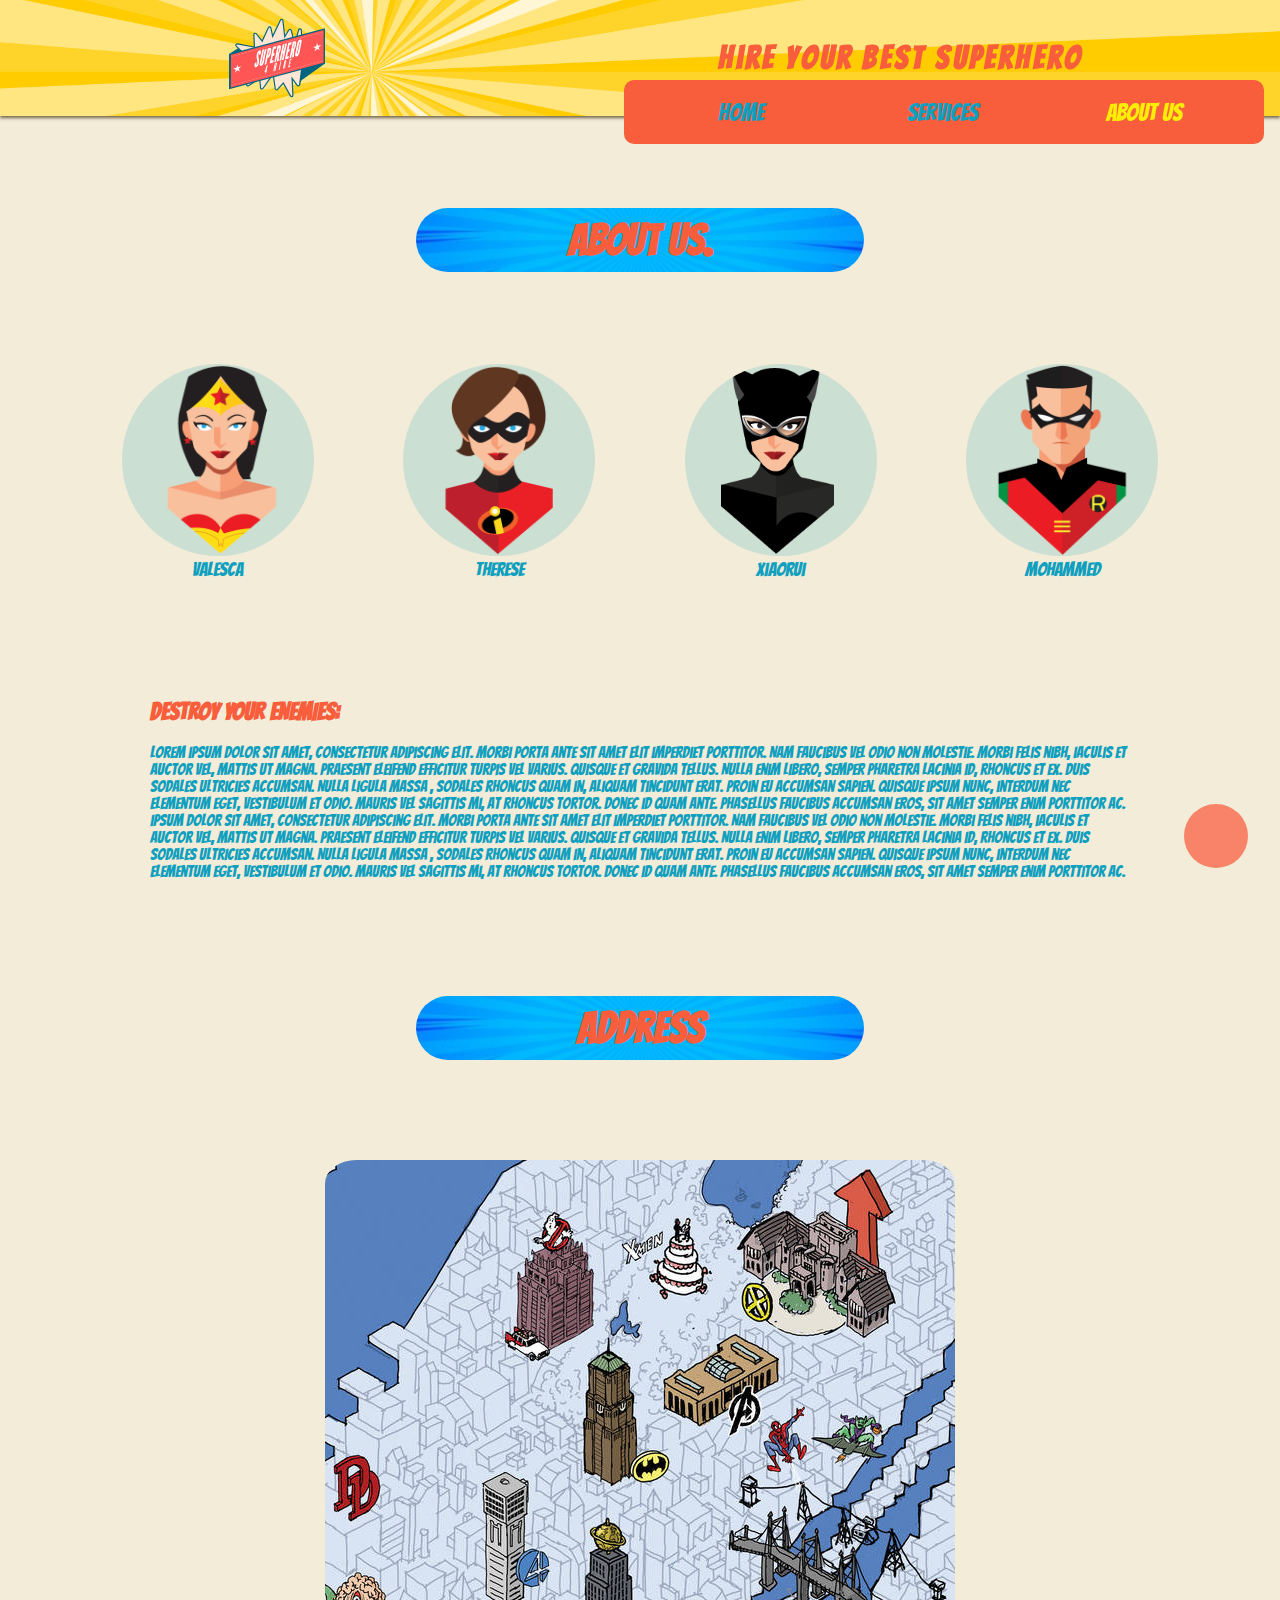
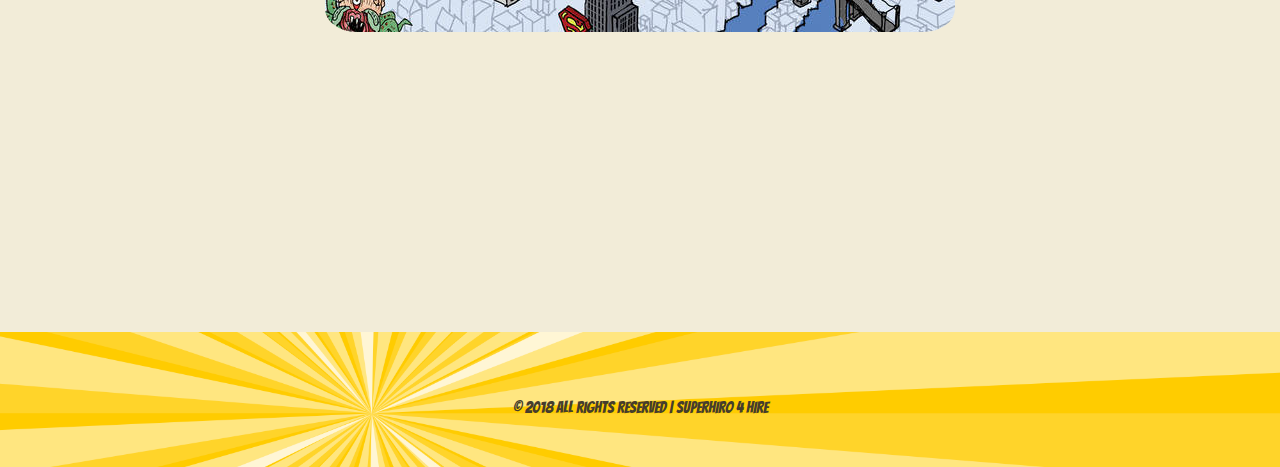
==== aboutUs.html @ d5b5c4e1 "befor merge" ====
<!DOCTYPE html>
<html lang="en">
  <head>
    <meta charset="UTF-8" />
    <meta name="viewport" content="width=device-width, initial-scale=1.0" />
    <title>SuperHero4Hire</title>
    <link
      rel="stylesheet"
      href="https://use.fontawesome.com/releases/v5.7.0/css/all.css"
      integrity="sha384-lZN37f5QGtY3VHgisS14W3ExzMWZxybE1SJSEsQp9S+oqd12jhcu+A56Ebc1zFSJ"
      crossorigin="anonymous"
    />
    <link rel="stylesheet" href="css/style.css" />
    <script src="https://cdnjs.cloudflare.com/ajax/libs/jquery/3.3.1/jquery.min.js"></script>
  </head>
  <body>
    <div class="header">
      <img class="logo" src="image/logo.svg" alt="" />
      <h1>Hire your best superhero</h1>
    </div>

    <nav>
      <div class="hamburger-menu">
        <div class="bar"></div>
      </div>

      <ul class="menu-list">
        <li class="home-section"><a href="./index.html">Home</a></li>
        <li class="service-section"><a href="./services.html">Services</a></li>
        <li class="about-section">
          <a href="./aboutUs.html" class="active">About Us</a>
        </li>
      </ul>
    </nav>

    <main>
      <!-- <div class="hero-img"></div> -->

      <div id="md-blue">
        <h2>ABOUT US.</h2>
      </div>





      <section id="md-sec-av">


          <div class="md-avatar">
              <img
              class="md-avatar-img"
              src="./inspiration/super/AVATAR/avatar1.png"
              />
              <span class="md-avatar-tex">VALESCA</span>
            </div>




            <div class="md-avatar">
                <img
                class="md-avatar-img"
                src="./inspiration/super/AVATAR/avatar2.png"
                />
                <span class="md-avatar-tex">Therese</span>
            </div>
            <div class="md-avatar">
                <img
                class="md-avatar-img"
                src="./inspiration/super/AVATAR/avatar3.png"
                />
                <span class="md-avatar-tex">Xiaorui</span>
            </div>
            <div class="md-avatar">
                <img
                class="md-avatar-img"
                src="./inspiration/super/AVATAR/avatar4.png"
                />
                <span class="md-avatar-tex">Mohammed</span>
            </div>
            
        </section>
            








            <section id="md-sec">

            
            <div class="md-h2">
                <h2>DESTROY YOUR ENEMIES:</h2>
            </div>
            

            
            <div class="md-p"> 
                
                <p>Lorem ipsum dolor sit amet, consectetur adipiscing elit. Morbi porta ante sit amet elit imperdiet
                    porttitor. Nam faucibus vel odio non molestie. Morbi felis nibh, iaculis et auctor vel, mattis ut magna. 
                    Praesent eleifend efficitur turpis vel varius. Quisque et gravida tellus. Nulla enim libero, 
                    semper pharetra lacinia id, rhoncus et ex. Duis sodales ultricies accumsan. Nulla ligula massa
                    , sodales rhoncus quam in, aliquam tincidunt erat. Proin eu accumsan sapien. Quisque ipsum nunc,
                    interdum nec elementum eget, vestibulum et odio. Mauris vel sagittis mi, at rhoncus tortor.
                    Donec id quam ante. Phasellus faucibus accumsan eros, sit amet semper enim porttitor ac.
                    ipsum dolor sit amet, consectetur adipiscing elit. Morbi porta ante sit amet elit imperdiet
                    porttitor. Nam faucibus vel odio non molestie. Morbi felis nibh, iaculis et auctor vel, mattis ut magna. 
                    Praesent eleifend efficitur turpis vel varius. Quisque et gravida tellus. Nulla enim libero, 
                    semper pharetra lacinia id, rhoncus et ex. Duis sodales ultricies accumsan. Nulla ligula massa
                    , sodales rhoncus quam in, aliquam tincidunt erat. Proin eu accumsan sapien. Quisque ipsum nunc,
                    interdum nec elementum eget, vestibulum et odio. Mauris vel sagittis mi, at rhoncus tortor.
                    Donec id quam ante. Phasellus faucibus accumsan eros, sit amet semper enim porttitor ac.</p>
                </div>
            </section>
                
                
            <div id="md-blue-adress">
                    <h2>ADDRESS</h2>
                  </div>




      <section id="md-adress-img">
        <img src="./inspiration/karta.jpg" alt="Adress image" id="karta" >

      </section>
    </main>

    <div class="scrollTop hidden">
      <a href="#">
        <i class="fas fa-angle-up"></i>
      </a>
    </div>

    <footer>
      <div class="socialMed">
        <i class="fab fa-facebook-square"></i>
        <i class="fab fa-instagram"></i>
        <i class="fab fa-twitter-square"></i>
      </div>
      <p>&copy; 2018 All Rights Reserved | SUPERHIRO 4 HIRE</p>
    </footer>

    <script src="js/script.js"></script>
  </body>
</html>
---- css/style.css ----
@import url("https://fonts.googleapis.com/css?family=Bangers|Notable");
html,
body {
  height: 100%;
  margin: 0;
  scroll-behavior: smooth;
}

*,
*:before,
*:after {
  -webkit-box-sizing: border-box;
          box-sizing: border-box;
}

body {
  padding: 0;
  background: #f2ecd8;
  font-family: "Bangers", cursive, Arial, Helvetica, sans-serif;
  display: -webkit-box;
  display: -ms-flexbox;
  display: flex;
  -webkit-box-orient: vertical;
  -webkit-box-direction: normal;
      -ms-flex-direction: column;
          flex-direction: column;
}

.header {
  width: 100%;
  height: auto;
  position: fixed;
  background: url(../image/5-comic-burst-background-1.png) no-repeat;
  background-size: cover;
  background-position-y: center;
  display: -webkit-box;
  display: -ms-flexbox;
  display: flex;
  -webkit-box-orient: vertical;
  -webkit-box-direction: normal;
      -ms-flex-direction: column;
          flex-direction: column;
  -ms-flex-pack: distribute;
      justify-content: space-around;
  padding: 1em 3em;
  -webkit-box-shadow: 0 2px 3px #756549;
          box-shadow: 0 2px 3px #756549;
}

.header .logo {
  width: 6rem;
}

.header h1 {
  font-size: 2rem;
  letter-spacing: 0.1em;
  color: #f85d3c;
  position: relative;
  left: 2rem;
}

nav {
  position: fixed;
  font-size: 1.2rem;
  width: 100%;
  height: auto;
}

nav .hamburger-menu {
  position: absolute;
  top: 5rem;
  left: 0;
  bottom: 0;
  right: -70%;
  margin: auto;
  width: 40px;
  height: 29px;
  cursor: pointer;
  -webkit-transition: all 0.5s ease;
  transition: all 0.5s ease;
}

nav .hamburger-menu.animate {
  -webkit-transform: rotate(360deg);
          transform: rotate(360deg);
}

nav .bar,
nav .bar:before,
nav .bar:after {
  width: 40px;
  height: 5px;
}

nav .bar {
  position: relative;
  -webkit-transform: translateY(12px);
          transform: translateY(12px);
  background: #f85d3c;
}

nav .bar:before {
  content: "";
  position: absolute;
  right: 0;
  bottom: 12px;
  background: #f85d3c;
  -webkit-transition: all 0.5s ease;
  transition: all 0.5s ease;
}

nav .bar:after {
  content: "";
  position: absolute;
  right: 0;
  top: 12px;
  background: #f85d3c;
  -webkit-transition: all 0.5s ease;
  transition: all 0.5s ease;
}

nav .bar.animate:after {
  width: 25px;
  -webkit-transform: rotate(-45deg) translateX(6px);
          transform: rotate(-45deg) translateX(6px);
}

nav .bar.animate:before {
  width: 25px;
  -webkit-transform: rotate(45deg) translateX(6px);
          transform: rotate(45deg) translateX(6px);
}

nav .menu-list {
  font-size: 2rem;
  background: #f85d3c;
  width: 100%;
  height: 9rem;
  position: absolute;
  top: 8rem;
  display: -webkit-box;
  display: -ms-flexbox;
  display: flex;
  -webkit-box-orient: vertical;
  -webkit-box-direction: normal;
      -ms-flex-direction: column;
          flex-direction: column;
  -webkit-box-pack: center;
      -ms-flex-pack: center;
          justify-content: center;
  -webkit-box-align: center;
      -ms-flex-align: center;
          align-items: center;
  list-style: none;
}

nav .menu-list li {
  text-align: center;
  width: 120%;
  height: 3rem;
  border-bottom: 1px solid #fbee04;
  display: -webkit-box;
  display: -ms-flexbox;
  display: flex;
  -webkit-box-pack: center;
      -ms-flex-pack: center;
          justify-content: center;
  -webkit-box-align: center;
      -ms-flex-align: center;
          align-items: center;
}

nav .menu-list li a {
  text-decoration: none;
  color: #0f9fbf;
}

nav .menu-list li a:hover {
  color: #fbee04;
}

nav .active {
  color: #fbee04 !important;
}

main {
  min-height: 100%;
  -webkit-box-flex: 1;
      -ms-flex: 1 0 auto;
          flex: 1 0 auto;
}

main .hero-img {
  background-image: url(../image/977333_free-marvel-superhero-wallpapers-high-quality-resolution-v3y-wallx_1920x1080_h.jpg);
  background-size: cover;
  background-repeat: no-repeat;
  background-position: center;
  height: 50vmin;
  width: 100%;
  position: relative;
  top: 7rem;
  z-index: -10;
}

.scrollTop {
  position: fixed;
  bottom: 2em;
  right: 2em;
  width: 4rem;
  height: 4rem;
  border-radius: 50%;
  background: #f97155;
  opacity: 0.85;
  color: white;
  -webkit-transition: all 200ms ease-in-out;
  transition: all 200ms ease-in-out;
}

.scrollTop:hover {
  cursor: pointer;
  opacity: 1;
  background: #f85d3c;
}

.scrollTop i {
  display: block;
  position: absolute;
  top: 50%;
  left: 50%;
  -webkit-transform: translate(-50%, -50%);
          transform: translate(-50%, -50%);
  font-size: 3em;
  color: white;
}

.hidden {
  -webkit-transition: all 500ms ease-in;
  transition: all 500ms ease-in;
}

footer {
  background: url(../image/5-comic-burst-background-1.png) no-repeat;
  background-size: cover;
  background-position: center;
  width: 100%;
  height: 15vh;
  color: #463d2c;
  display: -webkit-box;
  display: -ms-flexbox;
  display: flex;
  -webkit-box-orient: vertical;
  -webkit-box-direction: normal;
      -ms-flex-direction: column;
          flex-direction: column;
  -webkit-box-pack: center;
      -ms-flex-pack: center;
          justify-content: center;
  -webkit-box-align: center;
      -ms-flex-align: center;
          align-items: center;
  -ms-flex-negative: 0;
      flex-shrink: 0;
  position: relative;
  top: 100%;
  z-index: -1;
}

footer .socialMed {
  font-size: 3rem;
  margin-top: 1rem;
}

#md-blue {
  width: 35%;
  height: 4rem;
  font-size: 1.8em;
  top: 13rem;
  margin: auto;
  display: -webkit-box;
  display: -ms-flexbox;
  display: flex;
  position: relative;
  background: url(../inspiration/blue-comic-background-with-lines-halftone_1017-11432.jpg) no-repeat;
  background-size: cover;
  background-position-y: center;
  -ms-flex-pack: distribute;
      justify-content: space-around;
  -webkit-box-align: center;
      -ms-flex-align: center;
          align-items: center;
  border-radius: 40px;
  color: #f85d3c;
  z-index: -1;
}

.md-avatar {
  /* To correctly align image, regardless of content height: */
  vertical-align: top;
  /* To horizontally center images and caption */
  text-align: center;
  /* The width of the container also implies margin around the images. */
  width: 22%;
  position: relative;
  top: 300px;
  z-index: -1;
}

.md-avatar-img {
  width: 12rem;
  height: 12rem;
  background-color: #0f9fbf2a;
  border-radius: 50%;
}

.md-avatar-tex {
  display: block;
  font-size: 1.2em;
  color: #0f9fbf;
}

.md-h2 {
  position: relative;
  top: 400px;
  color: #f85d3c;
  z-index: -1;
}

.md-p {
  position: relative;
  top: 400px;
  color: #0f9fbf;
  z-index: -1;
  min-width: 320px;
}

#md-sec {
  margin-left: 150px;
  margin-right: 150px;
}

#md-sec-av {
  display: -webkit-box;
  display: -ms-flexbox;
  display: flex;
  -webkit-box-pack: center;
      -ms-flex-pack: center;
          justify-content: center;
}

#md-blue-adress {
  width: 35%;
  height: 4rem;
  font-size: 1.8em;
  top: 500px;
  margin: auto;
  display: -webkit-box;
  display: -ms-flexbox;
  display: flex;
  position: relative;
  background: url(../inspiration/blue-comic-background-with-lines-halftone_1017-11432.jpg) no-repeat;
  background-size: cover;
  background-position-y: center;
  -ms-flex-pack: distribute;
      justify-content: space-around;
  -webkit-box-align: center;
      -ms-flex-align: center;
          align-items: center;
  border-radius: 40px;
  color: #f85d3c;
  z-index: -1;
}

#md-adress-img {
  display: -webkit-box;
  display: -ms-flexbox;
  display: flex;
  -webkit-box-pack: center;
      -ms-flex-pack: center;
          justify-content: center;
  margin-left: auto;
  margin-right: auto;
  width: 300px;
  position: relative;
  top: 600px;
  z-index: -1;
}

#karta {
  border-radius: 5%;
}

.md-h2-services {
  position: relative;
  top: 280px;
  color: #f85d3c;
  z-index: -1;
}

.md-p-services {
  position: relative;
  top: 280px;
  color: #0f9fbf;
  z-index: -1;
}

#md-more {
  color: #f85d3c;
  position: relative;
  top: 330px;
  text-align: center;
  z-index: -1;
}

#md-blue-faq {
  width: 35%;
  height: 4rem;
  font-size: 1.8em;
  top: 450px;
  margin: auto;
  display: -webkit-box;
  display: -ms-flexbox;
  display: flex;
  position: relative;
  background: url(../inspiration/blue-comic-background-with-lines-halftone_1017-11432.jpg) no-repeat;
  background-size: cover;
  background-position-y: center;
  -ms-flex-pack: distribute;
      justify-content: space-around;
  -webkit-box-align: center;
      -ms-flex-align: center;
          align-items: center;
  border-radius: 40px;
  color: #f85d3c;
  z-index: -1;
}

.md-h2-faq {
  position: relative;
  top: 500px;
  color: #f85d3c;
  z-index: -1;
}

.md-p-faq {
  position: relative;
  top: 500px;
  color: #0f9fbf;
  z-index: -1;
}

@media (min-width: 768px) {
  .header {
    -webkit-box-orient: horizontal;
    -webkit-box-direction: normal;
        -ms-flex-direction: row;
            flex-direction: row;
    -webkit-box-align: center;
        -ms-flex-align: center;
            align-items: center;
  }
  nav {
    top: 5.5rem;
    right: 1rem;
    width: 50%;
  }
  nav .hamburger-menu {
    display: none;
  }
  nav .menu-list {
    border-radius: 10px;
    display: -webkit-box;
    display: -ms-flexbox;
    display: flex;
    -webkit-box-orient: horizontal;
    -webkit-box-direction: normal;
        -ms-flex-direction: row;
            flex-direction: row;
    top: -2rem;
    height: 4rem;
    font-size: 1.5rem;
    padding-left: 1rem;
    padding-right: 1.2rem;
  }
  nav .menu-list li {
    width: 100%;
    border-bottom: initial;
  }
}

/* @media (max-width: 768px) {
    position: relative;
    top: 20rem;
  } */
@media (max-width: 768px) {
  #md-blue {
    position: relative;
    top: 20rem;
    width: 25rem;
    margin: 0 auto;
    display: -webkit-box;
    display: -ms-flexbox;
    display: flex;
    /* align-items: center; */
    /* justify-content: center; */
  }
  #md-sec-av {
    position: relative;
    top: 7rem;
    display: block;
    margin-left: auto;
    margin-right: auto;
    width: 50%;
  }
  .md-avatar {
    display: block;
    margin-left: auto;
    margin-right: auto;
    width: 50%;
    padding-bottom: 4rem;
  }
  .md-avatar-tex {
    display: block;
  }
  #md-sec-av {
    -ms-flex-line-pack: center;
        align-content: center;
  }
  #md-sec {
    margin-left: 20px;
    margin-right: 20px;
  }
  #md-blue-adress {
    width: 25rem;
    display: -webkit-box;
    display: -ms-flexbox;
    display: flex;
  }
  #md-blue-services {
    position: relative;
    top: 10rem;
    width: 25rem;
    margin: 0 auto;
    display: -webkit-box;
    display: -ms-flexbox;
    display: flex;
    /* align-items: center; */
    /* justify-content: center; */
  }
  #md-blue-faq {
    position: relative;
    /* top: 10rem; */
    width: 25rem;
    margin: 0 auto;
    display: -webkit-box;
    display: -ms-flexbox;
    display: flex;
    /* align-items: center; */
    /* justify-content: center; */
  }
  .md-h2-services {
    position: relative;
    top: 22rem;
    color: #f85d3c;
    z-index: -1;
  }
  .md-p-services {
    position: relative;
    top: 22rem;
    color: #0f9fbf;
    z-index: -1;
  }
  #md-more {
    color: #f85d3c;
    position: relative;
    top: 22rem;
    text-align: center;
    z-index: -1;
  }
}

/* html {
        box-sizing: border-box;
        margin-left: auto;
        margin-right: auto;
        width: 70%;
        
      } */
.items {
  display: -ms-grid;
  display: grid;
  -ms-grid-columns: (1fr)[3];
      grid-template-columns: repeat(3, 1fr);
  grid-gap: 10px;
}

.items {
  list-style: none;
  margin-left: auto;
  margin-right: auto;
  width: 80%;
  position: relative;
  top: 13rem;
  z-index: -1;
  padding-bottom: 50px;
}
/*# sourceMappingURL=style.css.map */
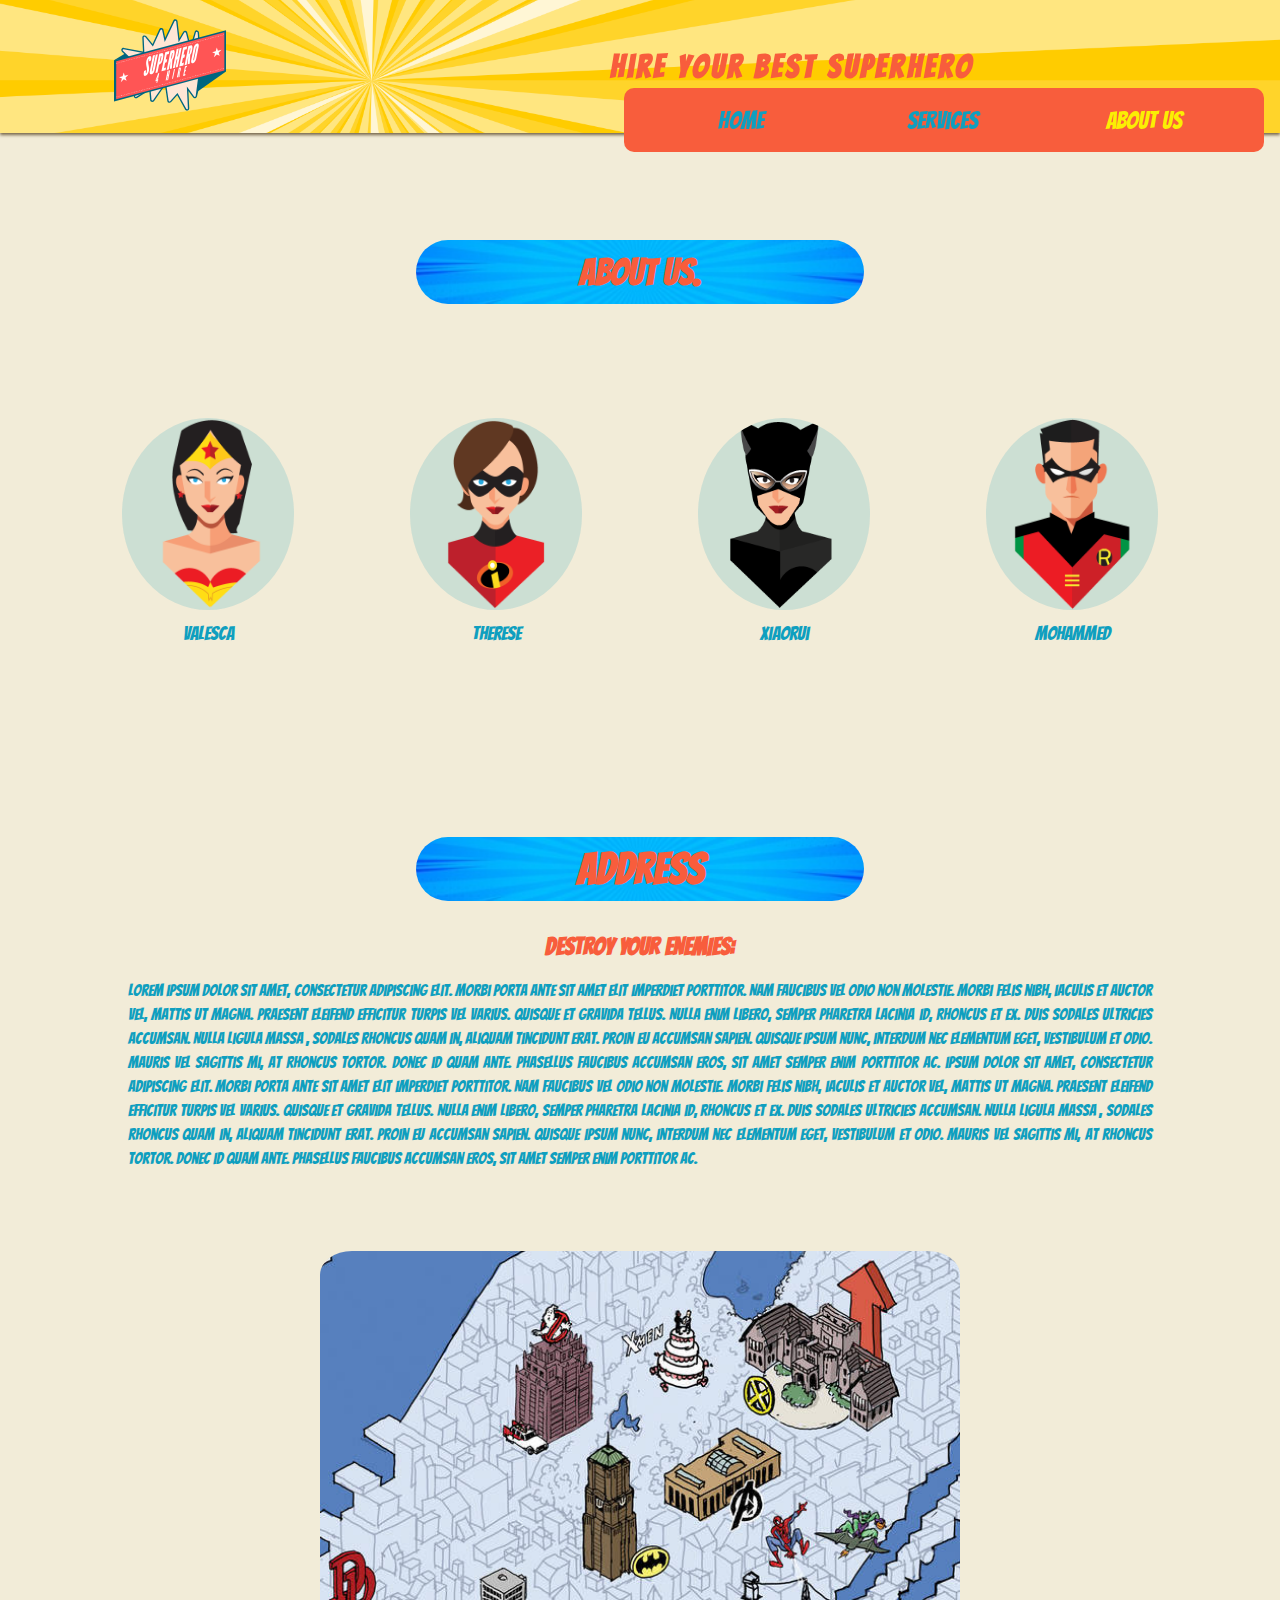
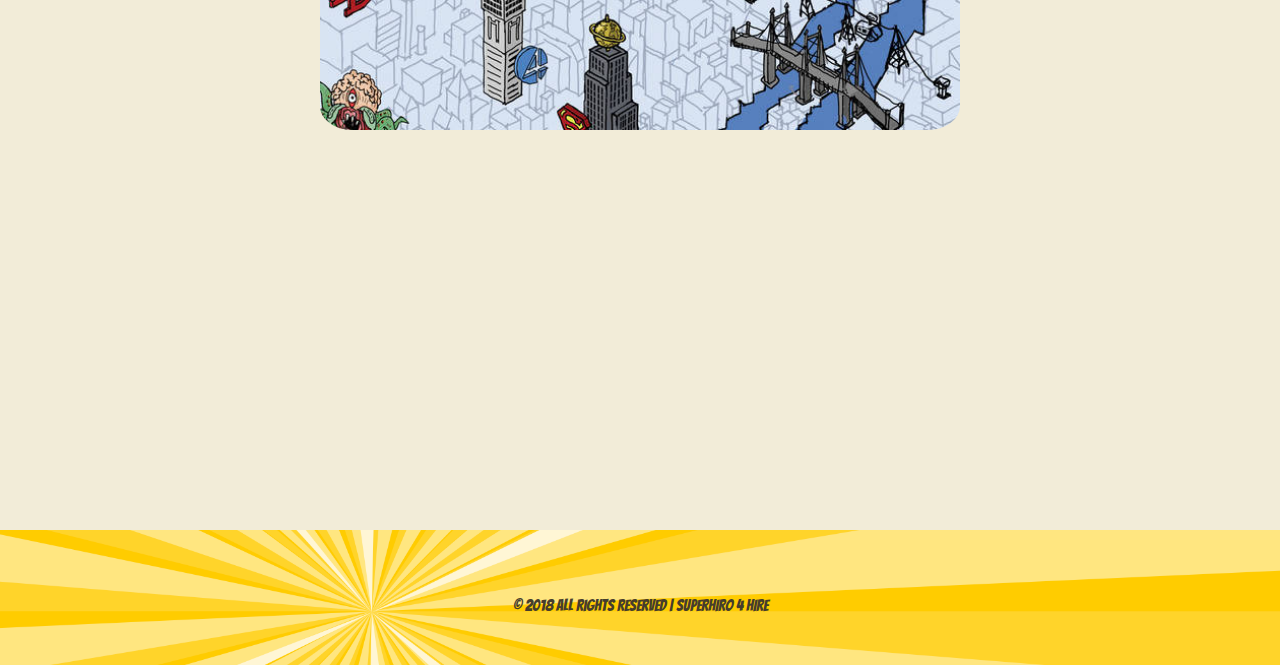
==== commit e32a9b88: "kopplat ihop index, services och aboutUs" ====
--- a/aboutUs.html
+++ b/aboutUs.html
@@ -14,129 +14,101 @@
     <script src="https://cdnjs.cloudflare.com/ajax/libs/jquery/3.3.1/jquery.min.js"></script>
   </head>
   <body>
-    <div class="header">
-      <img class="logo" src="image/logo.svg" alt="" />
-      <h1>Hire your best superhero</h1>
-    </div>
-
-    <nav>
-      <div class="hamburger-menu">
-        <div class="bar"></div>
+    <header class="header">
+      <div>
+        <a href="#" class="logo">
+          <img class="logo" src="../image/logo.svg" alt="" />
+        </a>
+        <h1>Hire your best superhero</h1>
       </div>
 
+      <input class="menu-btn" type="checkbox" id="menu-btn" />
+      <label class="menu-icon" for="menu-btn"
+        ><span class="navicon"></span
+      ></label>
+
       <ul class="menu-list">
-        <li class="home-section"><a href="./index.html">Home</a></li>
-        <li class="service-section"><a href="./services.html">Services</a></li>
-        <li class="about-section">
-          <a href="./aboutUs.html" class="active">About Us</a>
-        </li>
+        <li class="home-section"><a href="index.html">Home</a></li>
+        <li class="service-section"><a href="services.html">Services</a></li>
+        <li class="about-section"><a href="aboutUs.html" class="active">About Us</a></li>
       </ul>
-    </nav>
+    </header>
 
     <main>
-      <!-- <div class="hero-img"></div> -->
-
       <div id="md-blue">
         <h2>ABOUT US.</h2>
       </div>
 
+      <section id="md-sec-av">
+        <div class="md-avatar">
+          <img
+            class="md-avatar-img"
+            src="image/avatar1.png"
+          />
+          <span class="md-avatar-tex">Valesca</span>
+        </div>
+        <div class="md-avatar">
+          <img
+            class="md-avatar-img"
+            src="image/avatar2.png"
+          />
+          <span class="md-avatar-tex">Therese</span>
+        </div>
+        <div class="md-avatar">
+          <img
+            class="md-avatar-img"
+            src="image/avatar3.png"
+          />
+          <span class="md-avatar-tex">Xiaorui</span>
+        </div>
+        <div class="md-avatar">
+          <img
+            class="md-avatar-img"
+            src="image/avatar4.png"
+          />
+          <span class="md-avatar-tex">Mohammed</span>
+        </div>
+      </section>
 
+      <section id="md-sec">
+        <div class="md-h2">
+          <h2>DESTROY YOUR ENEMIES:</h2>
+        </div>
 
+        <div class="md-p">
+          <p>
+            Lorem ipsum dolor sit amet, consectetur adipiscing elit. Morbi porta
+            ante sit amet elit imperdiet porttitor. Nam faucibus vel odio non
+            molestie. Morbi felis nibh, iaculis et auctor vel, mattis ut magna.
+            Praesent eleifend efficitur turpis vel varius. Quisque et gravida
+            tellus. Nulla enim libero, semper pharetra lacinia id, rhoncus et
+            ex. Duis sodales ultricies accumsan. Nulla ligula massa , sodales
+            rhoncus quam in, aliquam tincidunt erat. Proin eu accumsan sapien.
+            Quisque ipsum nunc, interdum nec elementum eget, vestibulum et odio.
+            Mauris vel sagittis mi, at rhoncus tortor. Donec id quam ante.
+            Phasellus faucibus accumsan eros, sit amet semper enim porttitor ac.
+            ipsum dolor sit amet, consectetur adipiscing elit. Morbi porta ante
+            sit amet elit imperdiet porttitor. Nam faucibus vel odio non
+            molestie. Morbi felis nibh, iaculis et auctor vel, mattis ut magna.
+            Praesent eleifend efficitur turpis vel varius. Quisque et gravida
+            tellus. Nulla enim libero, semper pharetra lacinia id, rhoncus et
+            ex. Duis sodales ultricies accumsan. Nulla ligula massa , sodales
+            rhoncus quam in, aliquam tincidunt erat. Proin eu accumsan sapien.
+            Quisque ipsum nunc, interdum nec elementum eget, vestibulum et odio.
+            Mauris vel sagittis mi, at rhoncus tortor. Donec id quam ante.
+            Phasellus faucibus accumsan eros, sit amet semper enim porttitor ac.
+          </p>
+        </div>
+      </section>
 
-
-      <section id="md-sec-av">
-
-
-          <div class="md-avatar">
-              <img
-              class="md-avatar-img"
-              src="./inspiration/super/AVATAR/avatar1.png"
-              />
-              <span class="md-avatar-tex">VALESCA</span>
-            </div>
-
-
-
-
-            <div class="md-avatar">
-                <img
-                class="md-avatar-img"
-                src="./inspiration/super/AVATAR/avatar2.png"
-                />
-                <span class="md-avatar-tex">Therese</span>
-            </div>
-            <div class="md-avatar">
-                <img
-                class="md-avatar-img"
-                src="./inspiration/super/AVATAR/avatar3.png"
-                />
-                <span class="md-avatar-tex">Xiaorui</span>
-            </div>
-            <div class="md-avatar">
-                <img
-                class="md-avatar-img"
-                src="./inspiration/super/AVATAR/avatar4.png"
-                />
-                <span class="md-avatar-tex">Mohammed</span>
-            </div>
-            
-        </section>
-            
-
-
-
-
-
-
-
-
-            <section id="md-sec">
-
-            
-            <div class="md-h2">
-                <h2>DESTROY YOUR ENEMIES:</h2>
-            </div>
-            
-
-            
-            <div class="md-p"> 
-                
-                <p>Lorem ipsum dolor sit amet, consectetur adipiscing elit. Morbi porta ante sit amet elit imperdiet
-                    porttitor. Nam faucibus vel odio non molestie. Morbi felis nibh, iaculis et auctor vel, mattis ut magna. 
-                    Praesent eleifend efficitur turpis vel varius. Quisque et gravida tellus. Nulla enim libero, 
-                    semper pharetra lacinia id, rhoncus et ex. Duis sodales ultricies accumsan. Nulla ligula massa
-                    , sodales rhoncus quam in, aliquam tincidunt erat. Proin eu accumsan sapien. Quisque ipsum nunc,
-                    interdum nec elementum eget, vestibulum et odio. Mauris vel sagittis mi, at rhoncus tortor.
-                    Donec id quam ante. Phasellus faucibus accumsan eros, sit amet semper enim porttitor ac.
-                    ipsum dolor sit amet, consectetur adipiscing elit. Morbi porta ante sit amet elit imperdiet
-                    porttitor. Nam faucibus vel odio non molestie. Morbi felis nibh, iaculis et auctor vel, mattis ut magna. 
-                    Praesent eleifend efficitur turpis vel varius. Quisque et gravida tellus. Nulla enim libero, 
-                    semper pharetra lacinia id, rhoncus et ex. Duis sodales ultricies accumsan. Nulla ligula massa
-                    , sodales rhoncus quam in, aliquam tincidunt erat. Proin eu accumsan sapien. Quisque ipsum nunc,
-                    interdum nec elementum eget, vestibulum et odio. Mauris vel sagittis mi, at rhoncus tortor.
-                    Donec id quam ante. Phasellus faucibus accumsan eros, sit amet semper enim porttitor ac.</p>
-                </div>
-            </section>
-                
-                
-            <div id="md-blue-adress">
-                    <h2>ADDRESS</h2>
-                  </div>
-
-
-
+      <div id="md-blue-adress">
+        <h2>ADDRESS</h2>
+      </div>
 
       <section id="md-adress-img">
-        <img src="./inspiration/karta.jpg" alt="Adress image" id="karta" >
-
+        <img src="image/karta.jpg" alt="Adress image" id="karta" />
       </section>
     </main>
-
-    <div class="scrollTop hidden">
-      <a href="#">
-        <i class="fas fa-angle-up"></i>
-      </a>
-    </div>
 
     <footer>
       <div class="socialMed">
@@ -147,6 +119,11 @@
       <p>&copy; 2018 All Rights Reserved | SUPERHIRO 4 HIRE</p>
     </footer>
 
-    <script src="js/script.js"></script>
+    <div class="scrollTop hidden">
+      <a href="#">
+        <i class="fas fa-angle-up"></i>
+      </a>
+    </div>
+    <!-- <script src="js/script.js"></script> -->
   </body>
 </html>
--- a/css/style.css
+++ b/css/style.css
@@ -9,21 +9,15 @@
 *,
 *:before,
 *:after {
-  -webkit-box-sizing: border-box;
-          box-sizing: border-box;
+  box-sizing: border-box;
 }
 
 body {
   padding: 0;
   background: #f2ecd8;
   font-family: "Bangers", cursive, Arial, Helvetica, sans-serif;
-  display: -webkit-box;
-  display: -ms-flexbox;
-  display: flex;
-  -webkit-box-orient: vertical;
-  -webkit-box-direction: normal;
-      -ms-flex-direction: column;
-          flex-direction: column;
+  display: flex;
+  flex-direction: column;
 }
 
 .header {
@@ -33,163 +27,126 @@
   background: url(../image/5-comic-burst-background-1.png) no-repeat;
   background-size: cover;
   background-position-y: center;
-  display: -webkit-box;
-  display: -ms-flexbox;
-  display: flex;
-  -webkit-box-orient: vertical;
-  -webkit-box-direction: normal;
-      -ms-flex-direction: column;
-          flex-direction: column;
-  -ms-flex-pack: distribute;
-      justify-content: space-around;
+  display: flex;
+  justify-content: space-around;
   padding: 1em 3em;
-  -webkit-box-shadow: 0 2px 3px #756549;
-          box-shadow: 0 2px 3px #756549;
-}
-
-.header .logo {
-  width: 6rem;
-}
-
-.header h1 {
+  box-shadow: 0 2px 3px #756549;
+  z-index: 10;
+}
+.header div {
+  display: flex;
+  flex-direction: column;
+}
+.header div .logo {
+  width: 7rem;
+  margin-left: 0;
+}
+.header div .logo img {
+  width: 100%;
+}
+.header div h1 {
   font-size: 2rem;
   letter-spacing: 0.1em;
   color: #f85d3c;
   position: relative;
-  left: 2rem;
-}
-
-nav {
-  position: fixed;
-  font-size: 1.2rem;
-  width: 100%;
-  height: auto;
-}
-
-nav .hamburger-menu {
-  position: absolute;
-  top: 5rem;
-  left: 0;
-  bottom: 0;
-  right: -70%;
-  margin: auto;
-  width: 40px;
-  height: 29px;
-  cursor: pointer;
-  -webkit-transition: all 0.5s ease;
-  transition: all 0.5s ease;
-}
-
-nav .hamburger-menu.animate {
-  -webkit-transform: rotate(360deg);
-          transform: rotate(360deg);
-}
-
-nav .bar,
-nav .bar:before,
-nav .bar:after {
-  width: 40px;
-  height: 5px;
-}
-
-nav .bar {
-  position: relative;
-  -webkit-transform: translateY(12px);
-          transform: translateY(12px);
-  background: #f85d3c;
-}
-
-nav .bar:before {
-  content: "";
-  position: absolute;
-  right: 0;
-  bottom: 12px;
-  background: #f85d3c;
-  -webkit-transition: all 0.5s ease;
-  transition: all 0.5s ease;
-}
-
-nav .bar:after {
-  content: "";
-  position: absolute;
-  right: 0;
-  top: 12px;
-  background: #f85d3c;
-  -webkit-transition: all 0.5s ease;
-  transition: all 0.5s ease;
-}
-
-nav .bar.animate:after {
-  width: 25px;
-  -webkit-transform: rotate(-45deg) translateX(6px);
-          transform: rotate(-45deg) translateX(6px);
-}
-
-nav .bar.animate:before {
-  width: 25px;
-  -webkit-transform: rotate(45deg) translateX(6px);
-          transform: rotate(45deg) translateX(6px);
-}
-
-nav .menu-list {
+  left: 12rem;
+}
+.header .menu-list {
   font-size: 2rem;
   background: #f85d3c;
   width: 100%;
   height: 9rem;
   position: absolute;
-  top: 8rem;
-  display: -webkit-box;
-  display: -ms-flexbox;
-  display: flex;
-  -webkit-box-orient: vertical;
-  -webkit-box-direction: normal;
-      -ms-flex-direction: column;
-          flex-direction: column;
-  -webkit-box-pack: center;
-      -ms-flex-pack: center;
-          justify-content: center;
-  -webkit-box-align: center;
-      -ms-flex-align: center;
-          align-items: center;
+  top: 12rem;
+  display: flex;
+  flex-direction: column;
+  justify-content: center;
+  align-items: center;
   list-style: none;
-}
-
-nav .menu-list li {
+  margin: 0;
+  padding: 0;
+  overflow: hidden;
+  max-height: 0;
+  transition: max-height 0.2s ease-out;
+}
+.header .menu-list li {
   text-align: center;
   width: 120%;
   height: 3rem;
   border-bottom: 1px solid #fbee04;
-  display: -webkit-box;
-  display: -ms-flexbox;
-  display: flex;
-  -webkit-box-pack: center;
-      -ms-flex-pack: center;
-          justify-content: center;
-  -webkit-box-align: center;
-      -ms-flex-align: center;
-          align-items: center;
-}
-
-nav .menu-list li a {
+  display: flex;
+  justify-content: center;
+  align-items: center;
+}
+.header .menu-list li a {
   text-decoration: none;
   color: #0f9fbf;
 }
-
-nav .menu-list li a:hover {
+.header .menu-list li a:hover {
   color: #fbee04;
 }
-
-nav .active {
+.header .menu-list .active {
   color: #fbee04 !important;
+}
+.header .menu-icon {
+  cursor: pointer;
+  display: inline-block;
+  padding: 28px 1em;
+  position: relative;
+  user-select: none;
+}
+.header .navicon {
+  background: #f85d3c;
+  display: block;
+  height: 3px;
+  position: relative;
+  transition: background 0.2s ease-out;
+  width: 2em;
+  right: -2rem;
+  border-radius: 3px;
+}
+.header .navicon:before,
+.header .navicon:after {
+  background: #f85d3c;
+  content: "";
+  display: block;
+  height: 100%;
+  position: absolute;
+  transition: all 0.2s ease-out;
+  width: 100%;
+  border-radius: 3px;
+}
+.header .navicon:before {
+  top: 10px;
+}
+.header .navicon:after {
+  top: -10px;
+}
+.header .menu-btn {
+  display: none;
+}
+.header .menu-btn:checked ~ .menu-list {
+  max-height: 9rem;
+}
+.header .menu-btn:checked ~ .menu-icon .navicon {
+  background: transparent;
+}
+.header .menu-btn:checked ~ .menu-icon .navicon:before {
+  transform: rotate(-45deg);
+}
+.header .menu-btn:checked ~ .menu-icon .navicon:after {
+  transform: rotate(45deg);
+}
+.header .menu-btn:checked ~ .menu-icon:not(.steps) .navicon:before,
+.header .menu-btn:checked ~ .menu-icon:not(.steps) .navicon:after {
+  top: 0;
 }
 
 main {
   min-height: 100%;
-  -webkit-box-flex: 1;
-      -ms-flex: 1 0 auto;
-          flex: 1 0 auto;
-}
-
+  flex: 1 0 auto;
+  /* services och about us */
+}
 main .hero-img {
   background-image: url(../image/977333_free-marvel-superhero-wallpapers-high-quality-resolution-v3y-wallx_1920x1080_h.jpg);
   background-size: cover;
@@ -199,7 +156,347 @@
   width: 100%;
   position: relative;
   top: 7rem;
-  z-index: -10;
+  margin-bottom: 10rem;
+}
+main .showcases {
+  display: flex;
+  flex-direction: column;
+  align-items: center;
+  justify-content: center;
+  margin: 10% 0;
+}
+main .showcases h3 {
+  text-align: center;
+  font-size: 1.5em;
+  letter-spacing: 0.1em;
+  color: #f85d3c;
+  background: #0f9fbf;
+  padding: 1em;
+  border-radius: 1em;
+  width: 50%;
+}
+main #button0 {
+  position: relative;
+  top: 200px;
+  left: 42.5%;
+  padding: 20px;
+}
+main #overlay {
+  position: absolute;
+  top: 45%;
+  left: 5%;
+  width: 90%;
+  height: 100%;
+  background-color: #0f9fbf;
+  border-radius: 10px;
+  z-index: 11;
+  box-shadow: 0 0 10px black;
+}
+main #overlay #box1 {
+  position: absolute;
+  top: 4%;
+  left: 5%;
+  display: flex;
+  flex-direction: column;
+  align-items: center;
+  justify-content: flex-start;
+  width: 90%;
+  height: 45%;
+}
+main #overlay #box1 #title {
+  font-size: 8vw;
+  color: #362f22;
+  margin-bottom: 5%;
+}
+main #overlay #box1 #bild-overlay {
+  width: 90%;
+  height: 70%;
+  border-radius: 10px;
+  box-shadow: 0 0 10px black;
+}
+main #overlay #box1 #clasificacion {
+  direction: rtl;
+  unicode-bidi: bidi-override;
+}
+main #overlay #box1 label {
+  color: #f2ecd8;
+  font-size: 4vw;
+}
+main #overlay #box1 label:hover {
+  color: orange;
+  cursor: pointer;
+}
+main #overlay #box1 label:hover ~ label {
+  color: orange;
+}
+main #overlay #box1 input[type=radio] {
+  display: none;
+}
+main #overlay #box1 input[type=radio]:checked ~ label {
+  color: orange;
+}
+main #overlay #button1 {
+  position: absolute;
+  top: 1%;
+  left: 94%;
+  background-color: #0f9fbf;
+  border: none;
+  font-family: "Bangers", cursive, Arial, Helvetica, sans-serif;
+  color: #f2ecd8;
+  cursor: pointer;
+  font-size: 4vw;
+  width: 1%;
+}
+main #overlay #myCanvas {
+  position: absolute;
+  top: 60%;
+  width: 35%;
+  margin: 0 33.5%;
+}
+main #overlay #color-circle,
+main #overlay #color-name {
+  position: absolute;
+  display: flex;
+  width: 80%;
+  margin: 1% 10%;
+  justify-content: space-evenly;
+  font-size: 3vw;
+}
+main #overlay #color-circle {
+  top: 49%;
+}
+main #overlay #color-circle .circle-item {
+  width: 15%;
+  padding-bottom: 15%;
+  border-radius: 50%;
+}
+main #overlay #color-circle #circle1 {
+  background-color: #3ed1ee;
+}
+main #overlay #color-circle #circle2 {
+  background-color: #bcd689;
+}
+main #overlay #color-circle #circle3 {
+  background-color: #824583;
+}
+main #overlay #color-circle #circle4 {
+  background-color: #ffd458;
+}
+main #overlay #color-circle #circle5 {
+  background-color: #ff9241;
+}
+main #overlay #color-name {
+  top: 56%;
+  height: 3%;
+}
+main #overlay #color-name .circle-item {
+  width: 15%;
+  padding-bottom: 15%;
+  border-radius: 50%;
+}
+main #overlay #box2 {
+  display: flex;
+  flex-direction: column;
+  align-items: flex-start;
+  width: 80%;
+  margin: 0 10%;
+  position: absolute;
+  top: 80%;
+}
+main #overlay #box2 #rest,
+main #overlay #box2 #add,
+main #overlay #box2 #hire {
+  cursor: pointer;
+}
+main #overlay #box2 #rest,
+main #overlay #box2 #add,
+main #overlay #box2 #hour,
+main #overlay #box2 #tprice {
+  background-color: #f2ecd8;
+  margin: 0 auto;
+  width: auto;
+  font-size: 3vw;
+}
+main #overlay #box2 #hours,
+main #overlay #box2 #price {
+  color: #362f22;
+  border-radius: 5px;
+  margin-bottom: 6%;
+}
+main #overlay #box2 #hire {
+  width: 30%;
+  padding: 2%;
+  background-color: #fbee04;
+  border-radius: 5px;
+  font-family: "Bangers", cursive, Arial, Helvetica, sans-serif;
+  font-size: 5vw;
+  color: #362f22;
+  margin-left: auto;
+}
+main #md-blue {
+  width: 70%;
+  height: 4rem;
+  font-size: 1.5em;
+  top: 17rem;
+  margin: auto;
+  display: flex;
+  position: relative;
+  background: url(../image/blue-comic-background-with-lines-halftone_1017-11432.jpg) no-repeat;
+  background-size: cover;
+  background-position-y: center;
+  justify-content: space-around;
+  align-items: center;
+  border-radius: 40px;
+  color: #f85d3c;
+}
+main #md-sec-av {
+  width: 90%;
+  margin: 10% 5%;
+  position: relative;
+  top: 17rem;
+}
+main #md-sec-av .md-avatar {
+  width: 90%;
+  margin: 5% 5%;
+  position: relative;
+  top: 10px;
+}
+main #md-sec-av .md-avatar .md-avatar-img {
+  width: 60%;
+  margin: 0 20%;
+  height: 12rem;
+  background-color: #0f9fbf2a;
+  border-radius: 50%;
+}
+main #md-sec-av .md-avatar .md-avatar-tex {
+  display: block;
+  text-align: center;
+  font-size: 1.2em;
+  color: #0f9fbf;
+  margin: 10px 10px;
+}
+main #md-sec {
+  position: relative;
+  top: 300px;
+  width: 80%;
+  height: auto;
+  margin: 0 10%;
+}
+main #md-sec .md-h2 {
+  color: #f85d3c;
+  text-align: center;
+}
+main #md-sec .md-p {
+  color: #0f9fbf;
+  min-width: 320px;
+  text-align: justify;
+  line-height: 1.5em;
+}
+main #md-blue-adress {
+  width: 70%;
+  height: 4rem;
+  font-size: 1.8em;
+  top: 330px;
+  margin: auto;
+  display: flex;
+  position: relative;
+  background: url(../image/blue-comic-background-with-lines-halftone_1017-11432.jpg) no-repeat;
+  background-size: cover;
+  background-position-y: center;
+  justify-content: space-around;
+  align-items: center;
+  border-radius: 40px;
+  color: #f85d3c;
+}
+main #md-adress-img {
+  display: flex;
+  justify-content: center;
+  margin-left: auto;
+  margin-right: auto;
+  width: 90%;
+  position: relative;
+  top: 380px;
+}
+main #md-adress-img #karta {
+  width: 100%;
+  border-radius: 5%;
+}
+main .md-h2-services {
+  position: relative;
+  top: 10px;
+  color: #f85d3c;
+}
+main .md-p-services {
+  position: relative;
+  top: 10px;
+  color: #0f9fbf;
+  text-align: justify;
+  line-height: 1.5em;
+}
+main #md-more {
+  color: #f85d3c;
+  position: relative;
+  top: 330px;
+  text-align: center;
+}
+main #md-blue-faq {
+  width: 35%;
+  height: 4rem;
+  font-size: 1.8em;
+  top: 100px;
+  margin: auto;
+  display: flex;
+  position: relative;
+  background: url(../image/blue-comic-background-with-lines-halftone_1017-11432.jpg) no-repeat;
+  background-size: cover;
+  background-position-y: center;
+  justify-content: space-around;
+  align-items: center;
+  border-radius: 40px;
+  color: #f85d3c;
+}
+main .md-h2-faq {
+  position: relative;
+  top: 170px;
+  color: #f85d3c;
+}
+main .md-p-faq {
+  position: relative;
+  top: 170px;
+  color: #0f9fbf;
+  text-align: justify;
+  line-height: 1.5em;
+}
+
+.gallery {
+  display: grid;
+  grid-template-columns: repeat(auto-fit, minmax(100px, 1fr));
+  grid-auto-rows: 350px;
+  grid-gap: 10px;
+  width: 80%;
+  font-family: "Notable", sans-serif;
+  letter-spacing: 0.2em;
+}
+.gallery .items {
+  display: grid;
+}
+.gallery .items img {
+  width: 100%;
+  height: 100%;
+  object-fit: cover;
+  cursor: pointer !important;
+}
+.gallery .items h4 {
+  z-index: -1;
+  text-align: center;
+  line-height: 3;
+  background: #f85d3c;
+  color: #fbee04;
+  font-size: 15px;
+  position: relative;
+  width: 100%;
+  height: 3rem;
+  top: -1.3rem;
 }
 
 .scrollTop {
@@ -212,29 +509,25 @@
   background: #f97155;
   opacity: 0.85;
   color: white;
-  -webkit-transition: all 200ms ease-in-out;
   transition: all 200ms ease-in-out;
 }
-
 .scrollTop:hover {
   cursor: pointer;
   opacity: 1;
   background: #f85d3c;
 }
-
 .scrollTop i {
   display: block;
   position: absolute;
   top: 50%;
   left: 50%;
-  -webkit-transform: translate(-50%, -50%);
-          transform: translate(-50%, -50%);
+  transform: translate(-50%, -50%);
   font-size: 3em;
   color: white;
 }
 
 .hidden {
-  -webkit-transition: all 500ms ease-in;
+  display: none;
   transition: all 500ms ease-in;
 }
 
@@ -245,362 +538,172 @@
   width: 100%;
   height: 15vh;
   color: #463d2c;
-  display: -webkit-box;
-  display: -ms-flexbox;
-  display: flex;
-  -webkit-box-orient: vertical;
-  -webkit-box-direction: normal;
-      -ms-flex-direction: column;
-          flex-direction: column;
-  -webkit-box-pack: center;
-      -ms-flex-pack: center;
-          justify-content: center;
-  -webkit-box-align: center;
-      -ms-flex-align: center;
-          align-items: center;
-  -ms-flex-negative: 0;
-      flex-shrink: 0;
+  display: flex;
+  flex-direction: column;
+  justify-content: center;
+  align-items: center;
+  flex-shrink: 0;
   position: relative;
   top: 100%;
-  z-index: -1;
-}
-
+}
 footer .socialMed {
   font-size: 3rem;
   margin-top: 1rem;
 }
-
-#md-blue {
-  width: 35%;
-  height: 4rem;
-  font-size: 1.8em;
-  top: 13rem;
-  margin: auto;
-  display: -webkit-box;
-  display: -ms-flexbox;
-  display: flex;
-  position: relative;
-  background: url(../inspiration/blue-comic-background-with-lines-halftone_1017-11432.jpg) no-repeat;
-  background-size: cover;
-  background-position-y: center;
-  -ms-flex-pack: distribute;
-      justify-content: space-around;
-  -webkit-box-align: center;
-      -ms-flex-align: center;
-          align-items: center;
-  border-radius: 40px;
-  color: #f85d3c;
-  z-index: -1;
-}
-
-.md-avatar {
-  /* To correctly align image, regardless of content height: */
-  vertical-align: top;
-  /* To horizontally center images and caption */
-  text-align: center;
-  /* The width of the container also implies margin around the images. */
-  width: 22%;
-  position: relative;
-  top: 300px;
-  z-index: -1;
-}
-
-.md-avatar-img {
-  width: 12rem;
-  height: 12rem;
-  background-color: #0f9fbf2a;
-  border-radius: 50%;
-}
-
-.md-avatar-tex {
-  display: block;
-  font-size: 1.2em;
-  color: #0f9fbf;
-}
-
-.md-h2 {
-  position: relative;
-  top: 400px;
-  color: #f85d3c;
-  z-index: -1;
-}
-
-.md-p {
-  position: relative;
-  top: 400px;
-  color: #0f9fbf;
-  z-index: -1;
-  min-width: 320px;
-}
-
-#md-sec {
-  margin-left: 150px;
-  margin-right: 150px;
-}
-
-#md-sec-av {
-  display: -webkit-box;
-  display: -ms-flexbox;
-  display: flex;
-  -webkit-box-pack: center;
-      -ms-flex-pack: center;
-          justify-content: center;
-}
-
-#md-blue-adress {
-  width: 35%;
-  height: 4rem;
-  font-size: 1.8em;
-  top: 500px;
-  margin: auto;
-  display: -webkit-box;
-  display: -ms-flexbox;
-  display: flex;
-  position: relative;
-  background: url(../inspiration/blue-comic-background-with-lines-halftone_1017-11432.jpg) no-repeat;
-  background-size: cover;
-  background-position-y: center;
-  -ms-flex-pack: distribute;
-      justify-content: space-around;
-  -webkit-box-align: center;
-      -ms-flex-align: center;
-          align-items: center;
-  border-radius: 40px;
-  color: #f85d3c;
-  z-index: -1;
-}
-
-#md-adress-img {
-  display: -webkit-box;
-  display: -ms-flexbox;
-  display: flex;
-  -webkit-box-pack: center;
-      -ms-flex-pack: center;
-          justify-content: center;
-  margin-left: auto;
-  margin-right: auto;
-  width: 300px;
-  position: relative;
-  top: 600px;
-  z-index: -1;
-}
-
-#karta {
-  border-radius: 5%;
-}
-
-.md-h2-services {
-  position: relative;
-  top: 280px;
-  color: #f85d3c;
-  z-index: -1;
-}
-
-.md-p-services {
-  position: relative;
-  top: 280px;
-  color: #0f9fbf;
-  z-index: -1;
-}
-
-#md-more {
-  color: #f85d3c;
-  position: relative;
-  top: 330px;
-  text-align: center;
-  z-index: -1;
-}
-
-#md-blue-faq {
-  width: 35%;
-  height: 4rem;
-  font-size: 1.8em;
-  top: 450px;
-  margin: auto;
-  display: -webkit-box;
-  display: -ms-flexbox;
-  display: flex;
-  position: relative;
-  background: url(../inspiration/blue-comic-background-with-lines-halftone_1017-11432.jpg) no-repeat;
-  background-size: cover;
-  background-position-y: center;
-  -ms-flex-pack: distribute;
-      justify-content: space-around;
-  -webkit-box-align: center;
-      -ms-flex-align: center;
-          align-items: center;
-  border-radius: 40px;
-  color: #f85d3c;
-  z-index: -1;
-}
-
-.md-h2-faq {
-  position: relative;
-  top: 500px;
-  color: #f85d3c;
-  z-index: -1;
-}
-
-.md-p-faq {
-  position: relative;
-  top: 500px;
-  color: #0f9fbf;
-  z-index: -1;
+footer .socialMed i {
+  color: #362f22;
 }
 
 @media (min-width: 768px) {
-  .header {
-    -webkit-box-orient: horizontal;
-    -webkit-box-direction: normal;
-        -ms-flex-direction: row;
-            flex-direction: row;
-    -webkit-box-align: center;
-        -ms-flex-align: center;
-            align-items: center;
-  }
-  nav {
+  .header div {
+    flex-direction: row;
+    align-items: center;
+  }
+  .header div .logo {
+    margin-left: -12rem;
+  }
+  .header div h1 {
+    left: 12rem;
+  }
+  .header .menu-list {
+    border-radius: 10px;
+    display: flex;
+    flex-direction: row;
     top: 5.5rem;
-    right: 1rem;
-    width: 50%;
-  }
-  nav .hamburger-menu {
-    display: none;
-  }
-  nav .menu-list {
-    border-radius: 10px;
-    display: -webkit-box;
-    display: -ms-flexbox;
-    display: flex;
-    -webkit-box-orient: horizontal;
-    -webkit-box-direction: normal;
-        -ms-flex-direction: row;
-            flex-direction: row;
-    top: -2rem;
     height: 4rem;
     font-size: 1.5rem;
     padding-left: 1rem;
     padding-right: 1.2rem;
-  }
-  nav .menu-list li {
+    width: 50%;
+    right: 1rem;
+    max-height: 7rem;
+  }
+  .header .menu-list li {
+    border-bottom: initial;
+  }
+  .header .menu-icon {
+    display: none;
+  }
+
+  main {
+    /* overlay */
+  }
+  main #overlay {
+    position: fixed;
+    top: 20%;
+    left: 20%;
+    width: 60%;
+    height: 70%;
+  }
+  main #overlay #box1 {
+    top: 8%;
+    left: 12%;
+    width: 30%;
+    height: 70%;
+  }
+  main #overlay #box1 #title {
+    font-size: 4vw;
+  }
+  main #overlay #box1 label {
+    font-size: 1.5vw;
+  }
+  main #overlay #button1 {
+    top: 2%;
+    font-size: 2vw;
+  }
+  main #overlay #myCanvas {
+    top: 40%;
+    left: 57%;
+    width: 20%;
+    margin: 0;
+  }
+  main #overlay #color-circle,
+main #overlay #color-name {
+    width: 40%;
+    margin: 0;
+    font-size: 1.2vw;
+  }
+  main #overlay #color-circle {
+    top: 20%;
+    left: 47%;
+  }
+  main #overlay #color-circle .circle-item {
+    width: 15%;
+    border-radius: 50%;
+  }
+  main #overlay #color-name {
+    top: 31%;
+    left: 47%;
+    height: 3%;
+  }
+  main #overlay #color-name .circle-item {
+    width: 15%;
+    border-radius: 50%;
+  }
+  main #overlay #box2 {
+    flex-direction: row;
+    align-items: center;
+    width: 86%;
+    top: 82%;
+    margin: 0 7%;
+  }
+  main #overlay #box2 #hours,
+main #overlay #box2 #price {
+    font-size: 1vw;
+    margin-left: 4%;
+    margin-bottom: 0;
+  }
+  main #overlay #box2 #hours #rest,
+main #overlay #box2 #hours #add,
+main #overlay #box2 #hours #hour,
+main #overlay #box2 #hours #tprice,
+main #overlay #box2 #price #rest,
+main #overlay #box2 #price #add,
+main #overlay #box2 #price #hour,
+main #overlay #box2 #price #tprice {
+    font-size: 1vw;
+  }
+  main #overlay #box2 #hire {
+    width: 15%;
+    font-size: 1.5vw;
+  }
+  main #md-blue {
+    width: 35%;
+    top: 15rem;
+  }
+  main #md-sec-av {
+    margin: 0 5%;
+    top: 18rem;
+    display: flex;
+    justify-content: center;
+  }
+  main #md-sec-av .md-avatar {
     width: 100%;
-    border-bottom: initial;
-  }
-}
-
-/* @media (max-width: 768px) {
+    top: 8px;
+  }
+  main #md-sec-av .md-avatar .md-avatar-img {
+    width: 100%;
+    margin: 0;
+  }
+  main #md-blue-adress {
+    width: 35%;
+    top: 150px;
+  }
+  main #md-sec {
+    margin: 0 auto;
+  }
+  main #md-sec .md-h2 {
     position: relative;
-    top: 20rem;
-  } */
-@media (max-width: 768px) {
-  #md-blue {
+    top: 200px;
+  }
+  main #md-sec .md-p {
     position: relative;
-    top: 20rem;
-    width: 25rem;
-    margin: 0 auto;
-    display: -webkit-box;
-    display: -ms-flexbox;
-    display: flex;
-    /* align-items: center; */
-    /* justify-content: center; */
-  }
-  #md-sec-av {
-    position: relative;
-    top: 7rem;
-    display: block;
-    margin-left: auto;
-    margin-right: auto;
+    top: 200px;
+  }
+  main #md-adress-img {
     width: 50%;
-  }
-  .md-avatar {
-    display: block;
-    margin-left: auto;
-    margin-right: auto;
-    width: 50%;
-    padding-bottom: 4rem;
-  }
-  .md-avatar-tex {
-    display: block;
-  }
-  #md-sec-av {
-    -ms-flex-line-pack: center;
-        align-content: center;
-  }
-  #md-sec {
-    margin-left: 20px;
-    margin-right: 20px;
-  }
-  #md-blue-adress {
-    width: 25rem;
-    display: -webkit-box;
-    display: -ms-flexbox;
-    display: flex;
-  }
-  #md-blue-services {
-    position: relative;
-    top: 10rem;
-    width: 25rem;
-    margin: 0 auto;
-    display: -webkit-box;
-    display: -ms-flexbox;
-    display: flex;
-    /* align-items: center; */
-    /* justify-content: center; */
-  }
-  #md-blue-faq {
-    position: relative;
-    /* top: 10rem; */
-    width: 25rem;
-    margin: 0 auto;
-    display: -webkit-box;
-    display: -ms-flexbox;
-    display: flex;
-    /* align-items: center; */
-    /* justify-content: center; */
-  }
-  .md-h2-services {
-    position: relative;
-    top: 22rem;
-    color: #f85d3c;
-    z-index: -1;
-  }
-  .md-p-services {
-    position: relative;
-    top: 22rem;
-    color: #0f9fbf;
-    z-index: -1;
-  }
-  #md-more {
-    color: #f85d3c;
-    position: relative;
-    top: 22rem;
-    text-align: center;
-    z-index: -1;
-  }
-}
-
-/* html {
-        box-sizing: border-box;
-        margin-left: auto;
-        margin-right: auto;
-        width: 70%;
-        
-      } */
-.items {
-  display: -ms-grid;
-  display: grid;
-  -ms-grid-columns: (1fr)[3];
-      grid-template-columns: repeat(3, 1fr);
-  grid-gap: 10px;
-}
-
-.items {
-  list-style: none;
-  margin-left: auto;
-  margin-right: auto;
-  width: 80%;
-  position: relative;
-  top: 13rem;
-  z-index: -1;
-  padding-bottom: 50px;
-}
-/*# sourceMappingURL=style.css.map */+    top: 500px;
+  }
+}
+
+/*# sourceMappingURL=style.css.map */
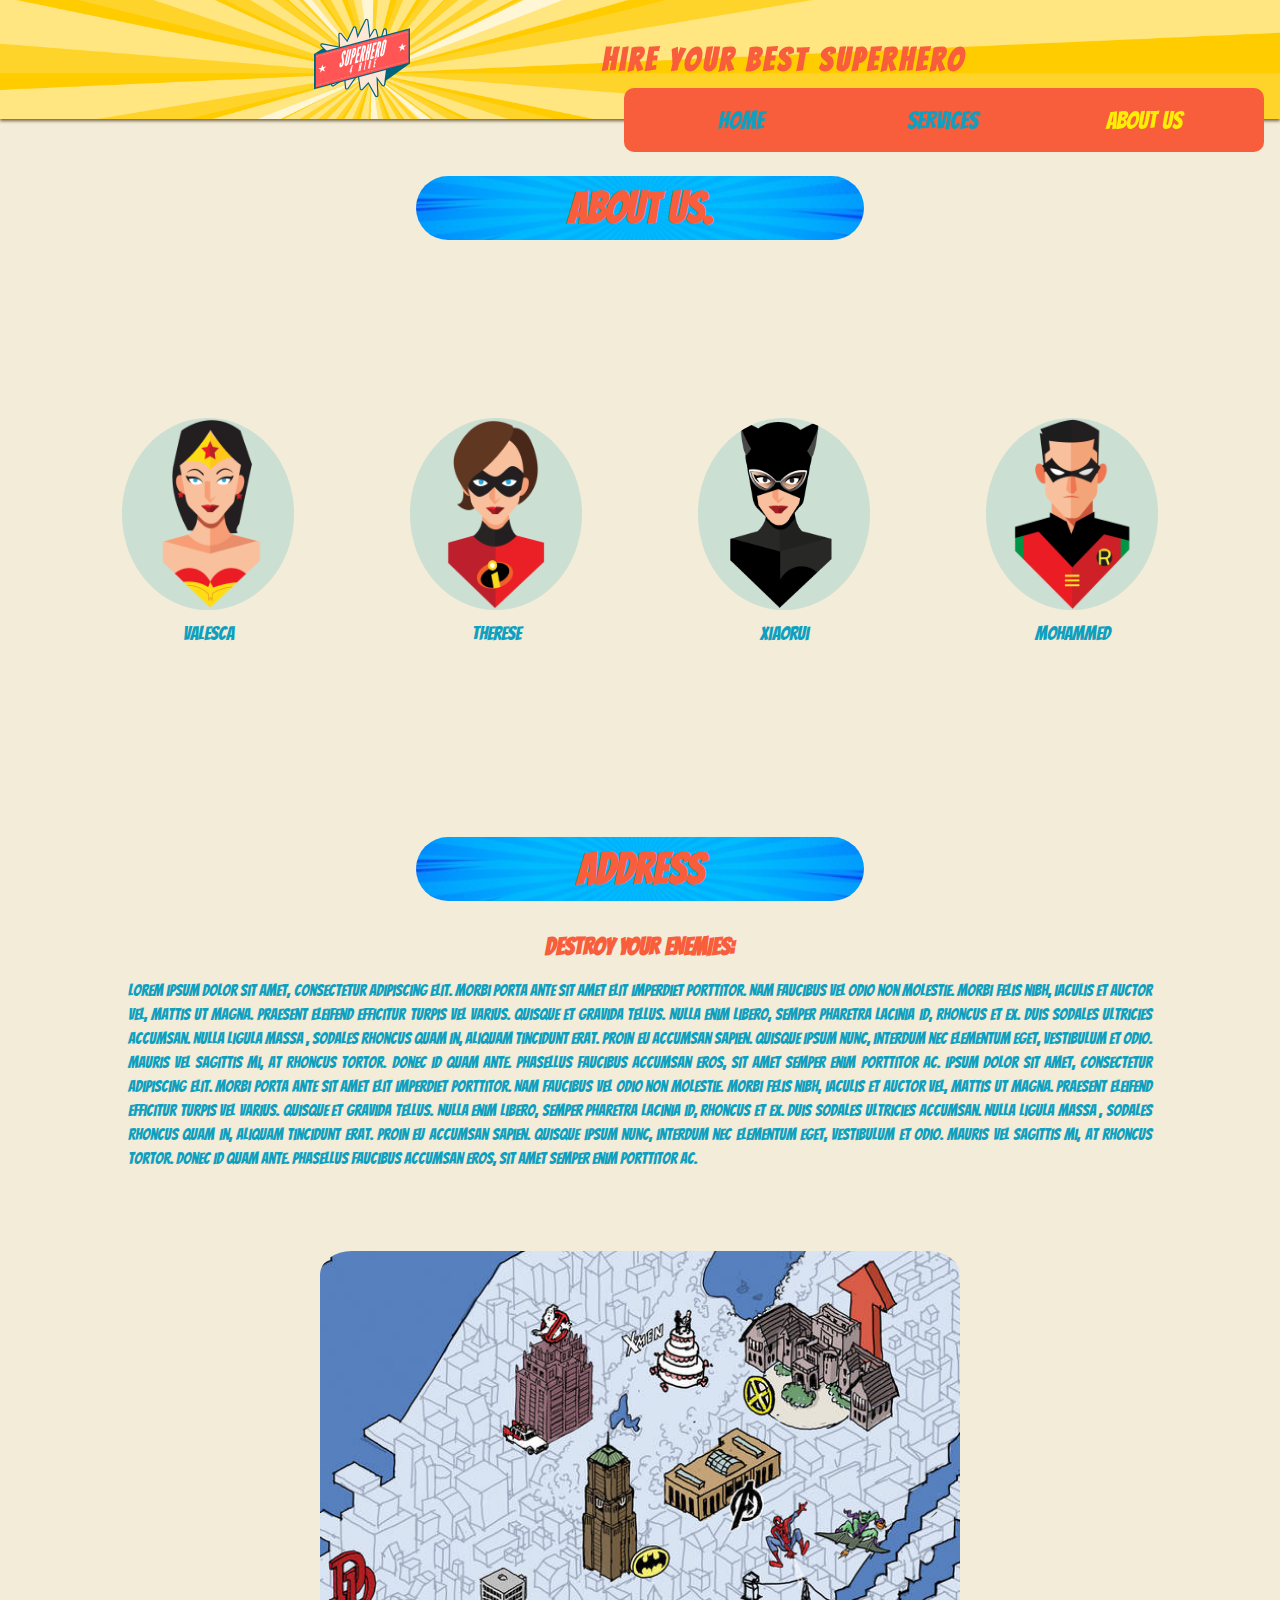
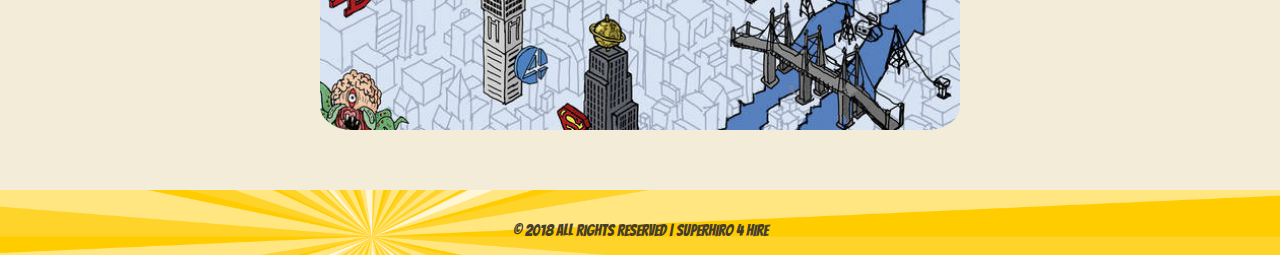
==== commit 43b9dec2: "Final version v 1.3.2" ====
--- a/aboutUs.html
+++ b/aboutUs.html
@@ -17,7 +17,7 @@
     <header class="header">
       <div>
         <a href="#" class="logo">
-          <img class="logo" src="../image/logo.svg" alt="" />
+          <img src="image/logo.svg" alt="" />
         </a>
         <h1>Hire your best superhero</h1>
       </div>
@@ -30,7 +30,9 @@
       <ul class="menu-list">
         <li class="home-section"><a href="index.html">Home</a></li>
         <li class="service-section"><a href="services.html">Services</a></li>
-        <li class="about-section"><a href="aboutUs.html" class="active">About Us</a></li>
+        <li class="about-section">
+          <a href="aboutUs.html" class="active">About Us</a>
+        </li>
       </ul>
     </header>
 
@@ -41,31 +43,19 @@
 
       <section id="md-sec-av">
         <div class="md-avatar">
-          <img
-            class="md-avatar-img"
-            src="image/avatar1.png"
-          />
+          <img class="md-avatar-img" src="image/avatar1.png" />
           <span class="md-avatar-tex">Valesca</span>
         </div>
         <div class="md-avatar">
-          <img
-            class="md-avatar-img"
-            src="image/avatar2.png"
-          />
+          <img class="md-avatar-img" src="image/avatar2.png" />
           <span class="md-avatar-tex">Therese</span>
         </div>
         <div class="md-avatar">
-          <img
-            class="md-avatar-img"
-            src="image/avatar3.png"
-          />
+          <img class="md-avatar-img" src="image/avatar3.png" />
           <span class="md-avatar-tex">Xiaorui</span>
         </div>
         <div class="md-avatar">
-          <img
-            class="md-avatar-img"
-            src="image/avatar4.png"
-          />
+          <img class="md-avatar-img" src="image/avatar4.png" />
           <span class="md-avatar-tex">Mohammed</span>
         </div>
       </section>
@@ -110,7 +100,7 @@
       </section>
     </main>
 
-    <footer>
+    <footer id="footer">
       <div class="socialMed">
         <i class="fab fa-facebook-square"></i>
         <i class="fab fa-instagram"></i>
@@ -124,6 +114,6 @@
         <i class="fas fa-angle-up"></i>
       </a>
     </div>
-    <!-- <script src="js/script.js"></script> -->
+    <script src="js/script.js"></script>
   </body>
 </html>
--- a/css/style.css
+++ b/css/style.css
@@ -1,7 +1,6 @@
 @import url("https://fonts.googleapis.com/css?family=Bangers|Notable");
 html,
 body {
-  height: 100%;
   margin: 0;
   scroll-behavior: smooth;
 }
@@ -18,6 +17,7 @@
   font-family: "Bangers", cursive, Arial, Helvetica, sans-serif;
   display: flex;
   flex-direction: column;
+  min-height: 100vh;
 }
 
 .header {
@@ -32,24 +32,21 @@
   padding: 1em 3em;
   box-shadow: 0 2px 3px #756549;
   z-index: 10;
+  flex: 0;
 }
 .header div {
   display: flex;
   flex-direction: column;
 }
-.header div .logo {
-  width: 7rem;
-  margin-left: 0;
-}
 .header div .logo img {
-  width: 100%;
+  width: 6rem;
 }
 .header div h1 {
   font-size: 2rem;
   letter-spacing: 0.1em;
   color: #f85d3c;
   position: relative;
-  left: 12rem;
+  left: 2rem;
 }
 .header .menu-list {
   font-size: 2rem;
@@ -143,45 +140,44 @@
 }
 
 main {
-  min-height: 100%;
   flex: 1 0 auto;
+  justify-items: center;
+  /* overlay */
   /* services och about us */
+  /* Services */
+  /* form mobil*/
 }
 main .hero-img {
   background-image: url(../image/977333_free-marvel-superhero-wallpapers-high-quality-resolution-v3y-wallx_1920x1080_h.jpg);
   background-size: cover;
   background-repeat: no-repeat;
   background-position: center;
-  height: 50vmin;
+  height: 30vmin;
   width: 100%;
   position: relative;
   top: 7rem;
-  margin-bottom: 10rem;
-}
-main .showcases {
-  display: flex;
-  flex-direction: column;
-  align-items: center;
-  justify-content: center;
-  margin: 10% 0;
-}
-main .showcases h3 {
+}
+main .items {
+  display: grid;
+  grid-template-columns: 1fr;
+  grid-gap: 10px;
+  color: #f85d3c;
   text-align: center;
-  font-size: 1.5em;
-  letter-spacing: 0.1em;
-  color: #f85d3c;
-  background: #0f9fbf;
-  padding: 1em;
-  border-radius: 1em;
-  width: 50%;
-}
-main #button0 {
-  position: relative;
-  top: 200px;
-  left: 42.5%;
-  padding: 20px;
+  padding: 0;
+}
+main .list {
+  border: none;
+}
+main .list {
+  border: 1px solid #88a0ad;
+  padding-bottom: 20px;
+  padding-top: 20px;
+}
+main #name {
+  color: #0f9fbf;
 }
 main #overlay {
+  display: none;
   position: absolute;
   top: 45%;
   left: 5%;
@@ -305,7 +301,7 @@
 }
 main #overlay #box2 #rest,
 main #overlay #box2 #add,
-main #overlay #box2 #hire {
+main #overlay #box2 .buttonHire {
   cursor: pointer;
 }
 main #overlay #box2 #rest,
@@ -323,7 +319,9 @@
   border-radius: 5px;
   margin-bottom: 6%;
 }
-main #overlay #box2 #hire {
+main #overlay #box2 .buttonHire {
+  text-decoration: none;
+  text-align: center;
   width: 30%;
   padding: 2%;
   background-color: #fbee04;
@@ -333,12 +331,39 @@
   color: #362f22;
   margin-left: auto;
 }
-main #md-blue {
+main #md-button {
+  background-color: #0f9fbf;
+  border: none;
+  color: white;
+  padding: 10px 100px;
+  text-align: center;
+  text-decoration: none;
+  display: inline-block;
+  font-weight: bold;
+  margin: 4px 2px;
+  cursor: pointer;
+}
+main #md-blue1 {
   width: 70%;
   height: 4rem;
-  font-size: 1.5em;
-  top: 17rem;
-  margin: auto;
+  font-size: 1.8em;
+  top: 10rem;
+  display: flex;
+  position: relative;
+  justify-content: space-around;
+  align-items: center;
+  color: #f85d3c;
+  z-index: -1;
+  margin: 0px auto;
+  background: url(../image/blue-comic-background-with-lines-halftone_1017-11432.jpg) 50%/cover no-repeat;
+  border-radius: 40px;
+}
+main #md-blue {
+  width: 90%;
+  height: 4rem;
+  font-size: 1.8em;
+  top: 18rem;
+  margin: 0 5%;
   display: flex;
   position: relative;
   background: url(../image/blue-comic-background-with-lines-halftone_1017-11432.jpg) no-repeat;
@@ -348,6 +373,7 @@
   align-items: center;
   border-radius: 40px;
   color: #f85d3c;
+  padding: 20px;
 }
 main #md-sec-av {
   width: 90%;
@@ -413,12 +439,12 @@
   justify-content: center;
   margin-left: auto;
   margin-right: auto;
+  position: relative;
+  top: 380px;
+}
+main #md-adress-img #karta {
   width: 90%;
-  position: relative;
-  top: 380px;
-}
-main #md-adress-img #karta {
-  width: 100%;
+  height: 250px;
   border-radius: 5%;
 }
 main .md-h2-services {
@@ -467,36 +493,99 @@
   text-align: justify;
   line-height: 1.5em;
 }
-
-.gallery {
-  display: grid;
-  grid-template-columns: repeat(auto-fit, minmax(100px, 1fr));
-  grid-auto-rows: 350px;
-  grid-gap: 10px;
-  width: 80%;
-  font-family: "Notable", sans-serif;
-  letter-spacing: 0.2em;
-}
-.gallery .items {
-  display: grid;
-}
-.gallery .items img {
+main #rubrik1,
+main #rubrik2 {
+  position: relative;
+  text-align: center;
+  color: #f85d3c;
+}
+main #rubrik1 {
+  top: 250px;
+}
+main #form1,
+main #form2 {
+  position: relative;
+  width: 96%;
+  margin: 0 2%;
+}
+main #form1 #item1,
+main #form1 #item2,
+main #form1 #item3,
+main #form1 #item4,
+main #form1 #item5,
+main #form1 #item6,
+main #form1 #item7,
+main #form1 #item8,
+main #form1 #item9,
+main #form1 #item10,
+main #form1 #item11,
+main #form1 #item12,
+main #form1 #item13,
+main #form1 #item14,
+main #form1 #item15,
+main #form1 #item16,
+main #form2 #item1,
+main #form2 #item2,
+main #form2 #item3,
+main #form2 #item4,
+main #form2 #item5,
+main #form2 #item6,
+main #form2 #item7,
+main #form2 #item8,
+main #form2 #item9,
+main #form2 #item10,
+main #form2 #item11,
+main #form2 #item12,
+main #form2 #item13,
+main #form2 #item14,
+main #form2 #item15,
+main #form2 #item16 {
+  padding: 5px;
+}
+main #form1 label,
+main #form2 label {
+  color: #0f9fbf;
+}
+main #form1 input,
+main #form2 input {
   width: 100%;
-  height: 100%;
-  object-fit: cover;
-  cursor: pointer !important;
-}
-.gallery .items h4 {
-  z-index: -1;
-  text-align: center;
-  line-height: 3;
-  background: #f85d3c;
-  color: #fbee04;
+  padding: 7px;
+}
+main #form1 {
+  top: 250px;
+}
+main #rubrik2 {
+  top: 300px;
+}
+main #form2 {
+  top: 300px;
+}
+main #form2 #item16 {
+  display: flex;
+}
+main #form2 #item15 #invoice {
+  width: auto;
+  cursor: pointer;
+}
+main #form2 #item16 #order {
+  margin-left: auto;
+  width: 70px;
+  background-color: #269bbc;
+  color: white;
+  border-radius: 10px;
+  font-family: "Bangers", cursive, Arial, Helvetica, sans-serif;
   font-size: 15px;
-  position: relative;
-  width: 100%;
-  height: 3rem;
-  top: -1.3rem;
+  cursor: pointer;
+}
+main #text0 {
+  position: relative;
+  top: 300px;
+  width: 90%;
+  margin: auto;
+  padding: 10px;
+  overflow: hidden;
+  color: #269bbc;
+  line-height: 2em;
 }
 
 .scrollTop {
@@ -531,7 +620,7 @@
   transition: all 500ms ease-in;
 }
 
-footer {
+footer, #footer {
   background: url(../image/5-comic-burst-background-1.png) no-repeat;
   background-size: cover;
   background-position: center;
@@ -545,13 +634,21 @@
   flex-shrink: 0;
   position: relative;
   top: 100%;
-}
-footer .socialMed {
+  flex: 0;
+  margin-top: 15rem;
+  margin-bottom: -2rem;
+}
+footer .socialMed, #footer .socialMed {
   font-size: 3rem;
   margin-top: 1rem;
 }
-footer .socialMed i {
-  color: #362f22;
+footer .socialMed .fab, #footer .socialMed .fab {
+  color: #463d2c;
+}
+
+#footer {
+  margin-top: 35rem;
+  margin-bottom: 0;
 }
 
 @media (min-width: 768px) {
@@ -586,7 +683,28 @@
   }
 
   main {
-    /* overlay */
+    /* index desktop */
+    display: grid;
+    justify-items: center;
+    /* overlay desktop */
+    /* services och about us desktop */
+    /*** form start ****/
+  }
+  main .items {
+    grid-template-columns: repeat(3, 1fr);
+    list-style: none;
+    padding: 0;
+    width: 80%;
+    position: relative;
+    top: 13rem;
+  }
+  main .list {
+    border: 1px solid #88a0ad;
+    padding-bottom: 20px;
+    padding-top: 20px;
+  }
+  main #name {
+    color: #269bbc;
   }
   main #overlay {
     position: fixed;
@@ -663,13 +781,15 @@
 main #overlay #box2 #price #tprice {
     font-size: 1vw;
   }
-  main #overlay #box2 #hire {
-    width: 15%;
+  main #overlay #box2 .buttonHire {
+    width: 12%;
     font-size: 1.5vw;
-  }
-  main #md-blue {
+    padding: 1.5% 0;
+  }
+  main #md-blue1,
+main #md-blue {
     width: 35%;
-    top: 15rem;
+    top: 11rem;
   }
   main #md-sec-av {
     margin: 0 5%;
@@ -704,6 +824,133 @@
     width: 50%;
     top: 500px;
   }
-}
-
+  main #md-adress-img #karta {
+    width: 100%;
+    height: auto;
+  }
+  main #form1,
+main #form2 {
+    width: 40%;
+    margin: auto;
+    height: auto;
+    padding: 10px;
+    display: grid;
+    gap: 10px;
+  }
+  main #rubrik1 {
+    top: 180px;
+  }
+  main #rubrik2 {
+    top: 200px;
+  }
+  main #form1 {
+    top: 200px;
+    grid-template-columns: 1fr 1fr;
+    grid-template-rows: auto;
+    grid-template-areas: "cell1 cell2" "cell3 ." "cell4 cell4" "cell5 cell5" "cell6 cell7" "cell8 ." "cell9 ." "cell10 cell11";
+  }
+  main #form1 #item1 {
+    grid-area: cell1;
+  }
+  main #form1 #item2 {
+    grid-area: cell2;
+  }
+  main #form1 #item3 {
+    grid-area: cell3;
+  }
+  main #form1 #item4 {
+    grid-area: cell4;
+  }
+  main #form1 #item5 {
+    grid-area: cell5;
+  }
+  main #form1 #item6 {
+    grid-area: cell6;
+  }
+  main #form1 #item7 {
+    grid-area: cell7;
+  }
+  main #form1 #item8 {
+    grid-area: cell8;
+  }
+  main #form1 #item9 {
+    grid-area: cell9;
+  }
+  main #form1 #item10 {
+    grid-area: cell10;
+  }
+  main #form1 #item11 {
+    grid-area: cell11;
+  }
+  main #form2 {
+    top: 220px;
+    grid-template-columns: 1fr;
+    grid-template-rows: auto;
+    grid-template-areas: "cell12" "cell13" "cell14" "cell15" "cell16";
+  }
+  main #form2 #item12 {
+    grid-area: cell12;
+  }
+  main #form2 #item13 {
+    grid-area: cell13;
+  }
+  main #form2 #item14 {
+    grid-area: cell14;
+  }
+  main #form2 #item15 {
+    grid-area: cell15;
+  }
+  main #form2 #item16 {
+    grid-area: cell16;
+  }
+  main #text0 {
+    width: 43%;
+  }
+
+  /*** form ends ****/
+}
+.items {
+  display: grid;
+  grid-template-columns: repeat(3, 1fr);
+  grid-gap: 10px;
+}
+
+.items {
+  list-style: none;
+  margin-left: auto;
+  margin-right: auto;
+  width: 80%;
+  position: relative;
+  top: 13rem;
+  padding-bottom: 50px;
+  color: #f85d3c;
+  text-align: center;
+}
+
+.list {
+  border: 1px solid #88a0ad;
+  padding-bottom: 20px;
+  padding-top: 20px;
+}
+
+#name {
+  color: #0f9fbf;
+}
+
+<<<<<<< HEAD
+/* @media (min-width: 576px) {
+ }
+@media (min-width: 768px) {  }
+@media (min-width: 992px) {  }
+@media (min-width: 1200px) {  } */
+.md-blue-headline {
+  background-image: url(../inspiration/super/blue-comic.jpg);
+  position: relative;
+  top: 50%;
+  width: 100%;
+  height: 20%;
+}
 /*# sourceMappingURL=style.css.map */
+=======
+/*# sourceMappingURL=style.css.map */
+>>>>>>> 873d1ff7f658755c1c08fd4575cc1bddb572e491
